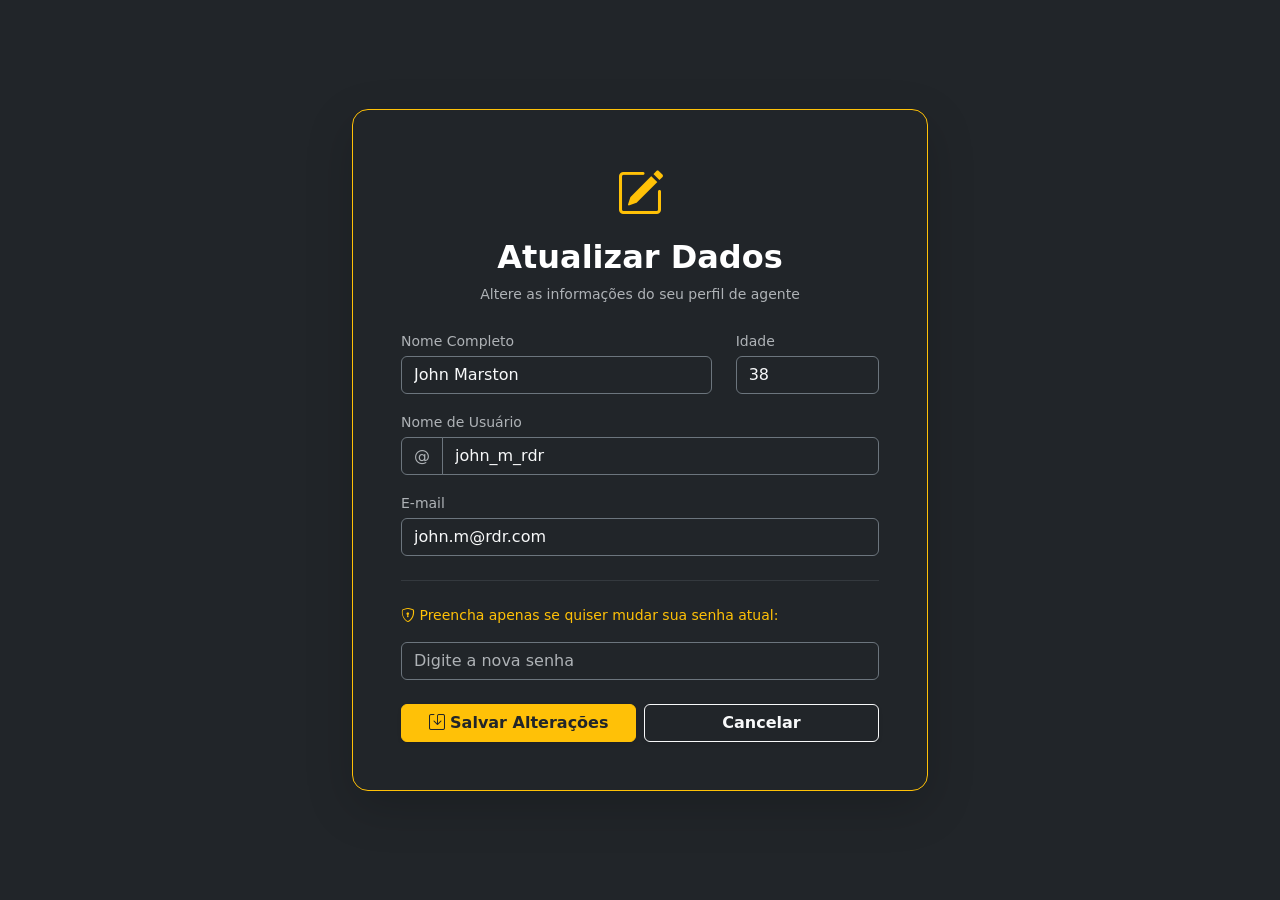
==== atualizar_dados_perfil.html @ 27bddf07 "Add files via upload Feat: implemetando a interface do usuario (frotend)" ====
<!DOCTYPE html>
<html lang="pt-BR" data-bs-theme="dark">
<head>
    <meta charset="UTF-8">
    <meta name="viewport" content="width=device-width, initial-scale=1.0">
    <title>Game Tracker - Editar Perfil</title>
    <link href="https://cdn.jsdelivr.net/npm/bootstrap@5.3.2/dist/css/bootstrap.min.css" rel="stylesheet">
    <link href="https://cdn.jsdelivr.net/npm/bootstrap-icons@1.11.1/font/bootstrap-icons.css" rel="stylesheet">
    <link rel="stylesheet" href="css/style.css">
</head>
<body id="atualizar_dados" class="d-flex align-items-center py-4 min-vh-100">

    <div class="container w-100 m-auto" style="max-width: 600px;">
        
        <div class="card border-warning shadow-lg rounded-4 bg-dark/90">
            <div class="card-body p-5">
                
                <div class="text-center mb-4">
                    <i class="bi bi-pencil-square text-warning" style="font-size: 3rem;"></i>
                    <h2 class="fw-bold mt-2 text-white">Atualizar Dados</h2>
                    <p class="text-muted small">Altere as informações do seu perfil de agente</p>
                </div>

                <form action="php/atualizar_perfil.php" method="POST" class="needs-validation" novalidate>
                    
                    <div class="row">
                        <div class="col-md-8 mb-3">
                            <label for="nome" class="form-label text-muted small mb-1">Nome Completo</label>
                            <input type="text" class="form-control bg-dark text-light border-secondary" id="nome" name="nome" value="John Marston" required>
                            <div class="invalid-feedback">O nome não pode ficar vazio.</div>
                        </div>

                        <div class="col-md-4 mb-3">
                            <label for="idade" class="form-label text-muted small mb-1">Idade</label>
                            <input type="number" class="form-control bg-dark text-light border-secondary" id="idade" name="idade" min="0" value="38" required>
                        </div>
                    </div>

                    <div class="mb-3">
                        <label for="nome_usuario" class="form-label text-muted small mb-1">Nome de Usuário</label>
                        <div class="input-group">
                            <span class="input-group-text bg-dark border-secondary text-muted">@</span>
                            <input type="text" class="form-control bg-dark text-light border-secondary" id="nome_usuario" name="nome_usuario" value="john_m_rdr" required>
                        </div>
                    </div>

                    <div class="mb-4">
                        <label for="email" class="form-label text-muted small mb-1">E-mail</label>
                        <input type="email" class="form-control bg-dark text-light border-secondary" id="email" name="email" value="john.m@rdr.com" required>
                    </div>

                    <hr class="border-secondary mb-4">

                    <p class="text-warning small mb-3"><i class="bi bi-shield-lock"></i> Preencha apenas se quiser mudar sua senha atual:</p>
                    <div class="mb-4">
                        <input type="password" class="form-control bg-dark text-light border-secondary" id="nova_senha" name="nova_senha" placeholder="Digite a nova senha">
                    </div>

                    <div class="d-flex gap-2">
                        <button class="btn btn-warning w-50 fw-semibold text-dark shadow-sm" type="submit">
                            <i class="bi bi-save"></i> Salvar Alterações
                        </button>
                        <a href="perfil.html" class="btn btn-outline-light w-50 fw-semibold shadow-sm">
                            Cancelar
                        </a>
                    </div>
                </form>
                
            </div>
        </div>
    </div>

    <script src="https://cdn.jsdelivr.net/npm/bootstrap@5.3.2/dist/js/bootstrap.bundle.min.js"></script>
    <script src="js/script.js"></script>
</body>
</html>
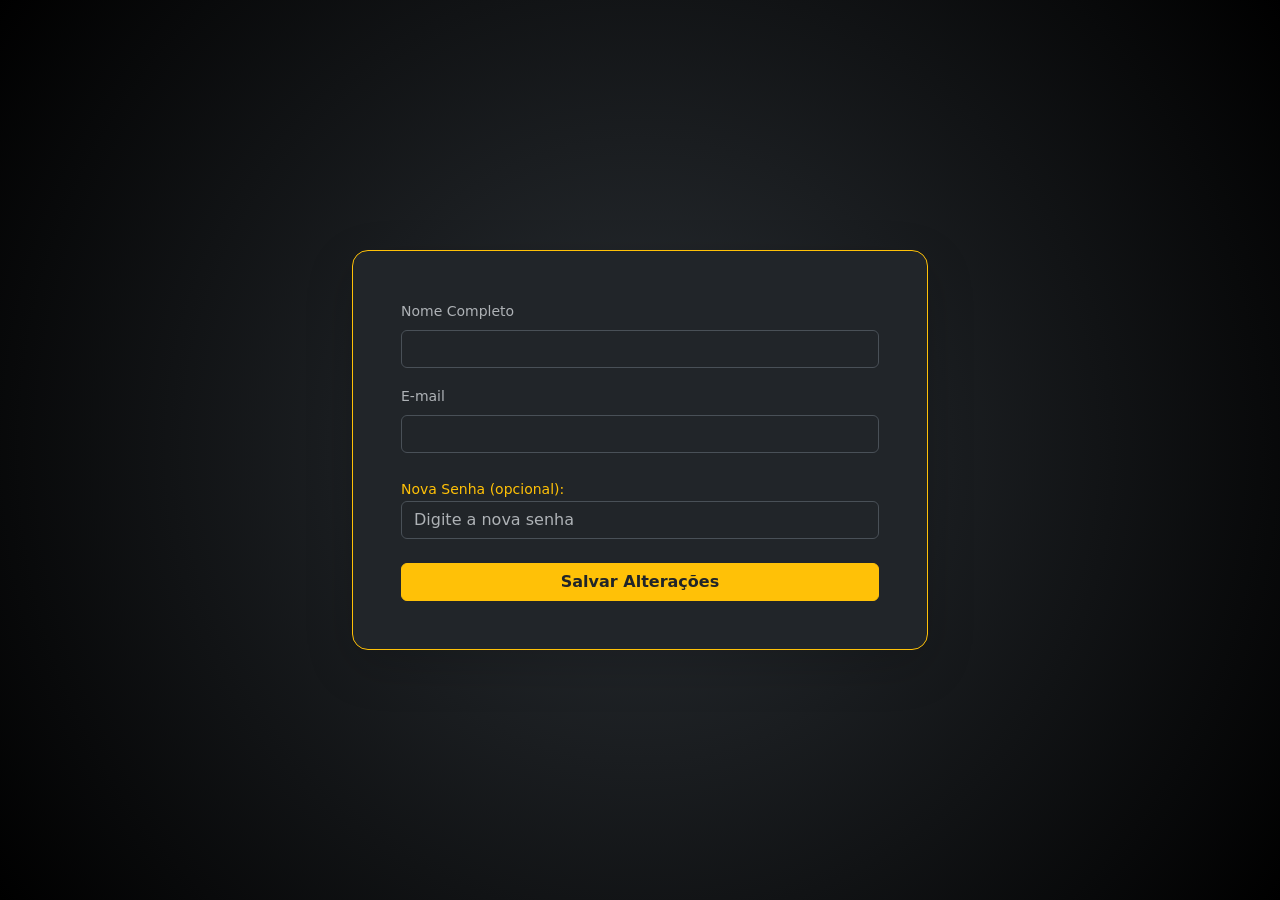
==== commit 7ff20412: "feat: integrando frontend e backend" ====
--- a/atualizar_dados_perfil.html
+++ b/atualizar_dados_perfil.html
@@ -2,75 +2,44 @@
 <html lang="pt-BR" data-bs-theme="dark">
 <head>
     <meta charset="UTF-8">
-    <meta name="viewport" content="width=device-width, initial-scale=1.0">
     <title>Game Tracker - Editar Perfil</title>
     <link href="https://cdn.jsdelivr.net/npm/bootstrap@5.3.2/dist/css/bootstrap.min.css" rel="stylesheet">
     <link href="https://cdn.jsdelivr.net/npm/bootstrap-icons@1.11.1/font/bootstrap-icons.css" rel="stylesheet">
     <link rel="stylesheet" href="css/style.css">
 </head>
 <body id="atualizar_dados" class="d-flex align-items-center py-4 min-vh-100">
-
     <div class="container w-100 m-auto" style="max-width: 600px;">
-        
         <div class="card border-warning shadow-lg rounded-4 bg-dark/90">
             <div class="card-body p-5">
-                
-                <div class="text-center mb-4">
-                    <i class="bi bi-pencil-square text-warning" style="font-size: 3rem;"></i>
-                    <h2 class="fw-bold mt-2 text-white">Atualizar Dados</h2>
-                    <p class="text-muted small">Altere as informações do seu perfil de agente</p>
-                </div>
-
-                <form action="php/atualizar_perfil.php" method="POST" class="needs-validation" novalidate>
-                    
-                    <div class="row">
-                        <div class="col-md-8 mb-3">
-                            <label for="nome" class="form-label text-muted small mb-1">Nome Completo</label>
-                            <input type="text" class="form-control bg-dark text-light border-secondary" id="nome" name="nome" value="John Marston" required>
-                            <div class="invalid-feedback">O nome não pode ficar vazio.</div>
-                        </div>
-
-                        <div class="col-md-4 mb-3">
-                            <label for="idade" class="form-label text-muted small mb-1">Idade</label>
-                            <input type="number" class="form-control bg-dark text-light border-secondary" id="idade" name="idade" min="0" value="38" required>
-                        </div>
+                <form action="php/atualizar_perfil.php" method="POST" id="formAtualizar" class="needs-validation" novalidate>
+                    <div class="mb-3">
+                        <label for="nome" class="form-label text-muted small">Nome Completo</label>
+                        <input type="text" class="form-control" id="nome" name="nome" required>
                     </div>
-
-                    <div class="mb-3">
-                        <label for="nome_usuario" class="form-label text-muted small mb-1">Nome de Usuário</label>
-                        <div class="input-group">
-                            <span class="input-group-text bg-dark border-secondary text-muted">@</span>
-                            <input type="text" class="form-control bg-dark text-light border-secondary" id="nome_usuario" name="nome_usuario" value="john_m_rdr" required>
-                        </div>
+                    <div class="mb-4">
+                        <label for="email" class="form-label text-muted small">E-mail</label>
+                        <input type="email" class="form-control" id="email" name="email" required>
                     </div>
-
                     <div class="mb-4">
-                        <label for="email" class="form-label text-muted small mb-1">E-mail</label>
-                        <input type="email" class="form-control bg-dark text-light border-secondary" id="email" name="email" value="john.m@rdr.com" required>
+                        <label class="text-warning small">Nova Senha (opcional):</label>
+                        <input type="password" class="form-control" name="nova_senha" placeholder="Digite a nova senha">
                     </div>
-
-                    <hr class="border-secondary mb-4">
-
-                    <p class="text-warning small mb-3"><i class="bi bi-shield-lock"></i> Preencha apenas se quiser mudar sua senha atual:</p>
-                    <div class="mb-4">
-                        <input type="password" class="form-control bg-dark text-light border-secondary" id="nova_senha" name="nova_senha" placeholder="Digite a nova senha">
-                    </div>
-
-                    <div class="d-flex gap-2">
-                        <button class="btn btn-warning w-50 fw-semibold text-dark shadow-sm" type="submit">
-                            <i class="bi bi-save"></i> Salvar Alterações
-                        </button>
-                        <a href="perfil.html" class="btn btn-outline-light w-50 fw-semibold shadow-sm">
-                            Cancelar
-                        </a>
-                    </div>
+                    <button class="btn btn-warning w-100 fw-semibold text-dark" type="submit">Salvar Alterações</button>
                 </form>
-                
             </div>
         </div>
     </div>
-
     <script src="https://cdn.jsdelivr.net/npm/bootstrap@5.3.2/dist/js/bootstrap.bundle.min.js"></script>
     <script src="js/script.js"></script>
+    <script>
+        document.addEventListener('DOMContentLoaded', async () => {
+            const res = await fetch('php/dados-perfil.php');
+            const result = await res.json();
+            if (result.status === 'success') {
+                document.getElementById('nome').value = result.data.nome;
+                document.getElementById('email').value = result.data.email;
+            }
+        });
+    </script>
 </body>
 </html>
--- a/css/style.css
+++ b/css/style.css
@@ -0,0 +1,78 @@
+/* index.html */
+        body {
+            position: relative;
+            min-height: 100vh;
+        }
+
+        /* O contêiner do GIF em tela cheia */
+        .background-gif {
+            position: fixed;
+            top: 0;
+            left: 0;
+            width: 100%;
+            height: 100%;
+            background-image: url('https://i.pinimg.com/originals/ab/76/17/ab761745f01df090ec38b827dd65e58a.gif');
+            background-size: cover;
+            background-position: center;
+            background-repeat: no-repeat;
+            filter: blur(12px); /* Adiciona um leve desfoque opcional */
+            z-index: -2; /* Garante que fique atrás de tudo */
+        }
+
+        /* Camada de escurecimento por cima do GIF */
+        .background-overlay {
+            position: fixed;
+            top: 0;
+            left: 0;
+            width: 100%;
+            height: 100%;
+            background-color: rgba(0, 0, 0, 0.85); /* Cor preta com 85% de opacidade */
+            z-index: -1; /* Fica entre o GIF e o conteúdo */
+        }
+
+        /* Estilo para as seções principais */
+        .section-padding {
+            padding: 80px 0;
+        }
+
+        /* Ícones grandes na seção de funcionalidades */
+        .icon-large {
+            font-size: 3rem;
+            color: #38bdf8; /* Um azul mais claro para contraste */
+        }
+
+        p{
+            text-align: justify;
+        }
+
+
+/* Arquivo login.html */
+#login {
+    background-color: #0e0d0d;
+    background-image: radial-gradient(circle at center, #2b3035 0%, #000000 100%);
+    }
+
+
+/* Registro.html */
+#registro {
+    background-color: #121212;
+    background-image: radial-gradient(circle at center, #2b3035 0%, #000000 100%);
+    }
+
+/* atualizar_dados_perfil.html*/
+#atualizar_dados{            
+    background-color: #121212;
+    background-image: radial-gradient(circle at center, #2b3035 0%, #000000 100%);
+        }
+
+/* Perfil.html */
+#perfil {
+    background-color: #121212;
+    color: #f8f9fa;
+    }
+    .stat-card {
+        transition: transform 0.2s ease-in-out;
+    }
+    .stat-card:hover {
+    transform: translateY(-5px);
+    }
